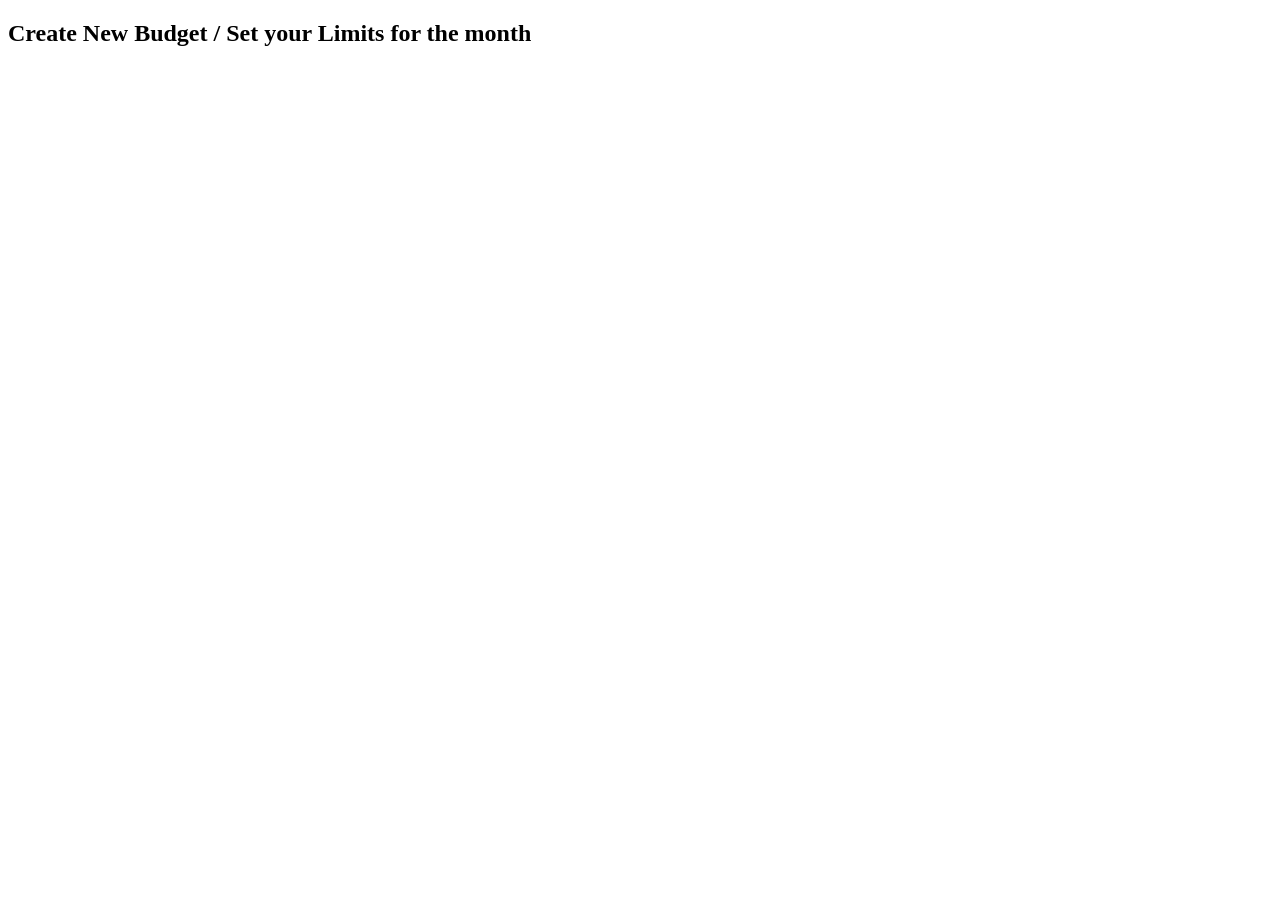
==== services/budget.html @ 3dbc1c92 "Creared the html structure and content of each page, modified the file structure" ====
<!DOCTYPE html>
<html lang="en">
<head>
    <meta charset="UTF-8">
    <meta name="viewport" content="width=device-width, initial-scale=1.0">
    <title>New Budget</title>
</head>
<body>
    <h2>Create New Budget / Set your Limits for the month</h2>
</body>
</html>
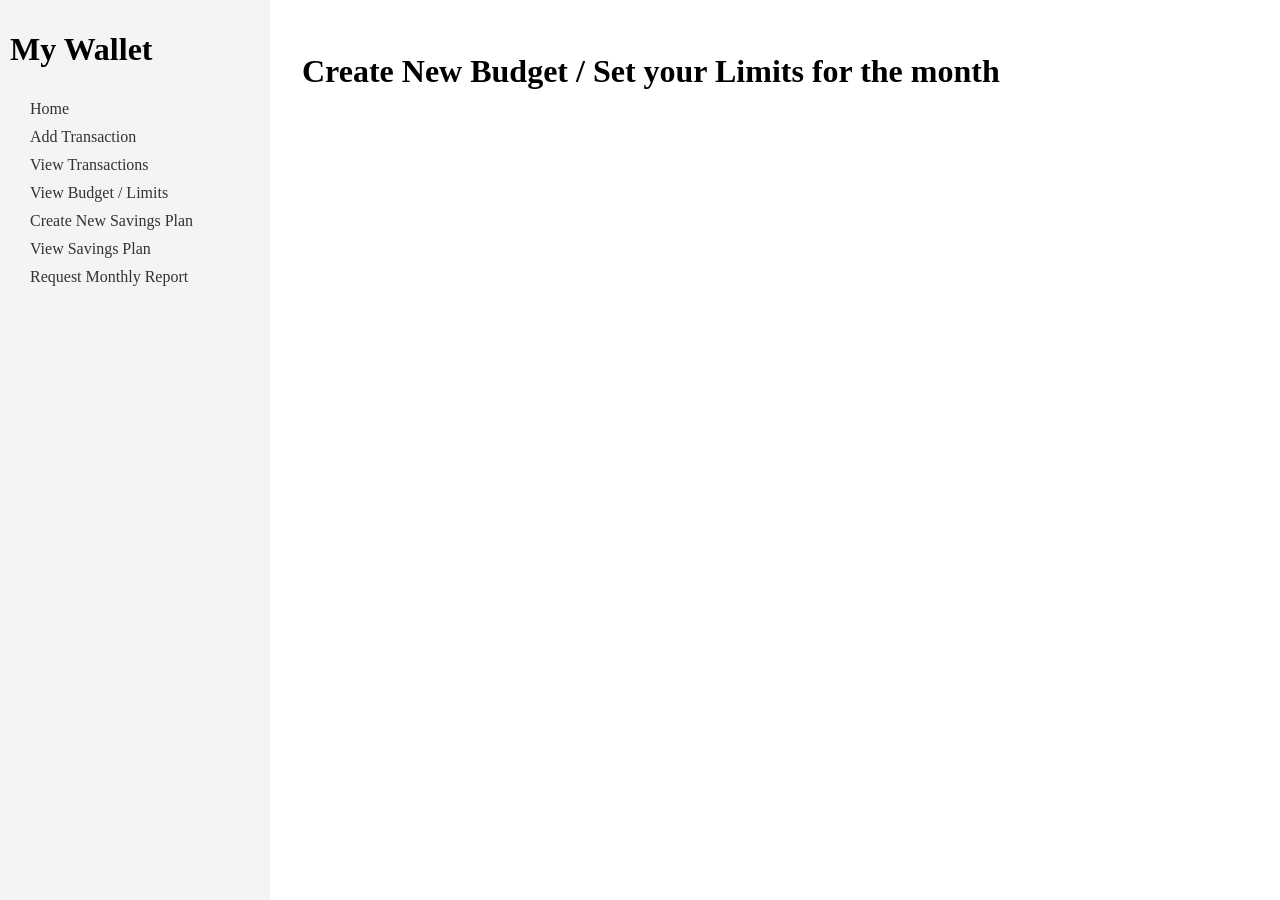
==== commit c8917751: "I made a lot of changes; - Made the index styling common to all pages using common-styles.css - rest" ====
--- a/services/budget.html
+++ b/services/budget.html
@@ -3,9 +3,26 @@
 <head>
     <meta charset="UTF-8">
     <meta name="viewport" content="width=device-width, initial-scale=1.0">
+    <link rel="stylesheet" href="../common-styles.css">
     <title>New Budget</title>
 </head>
 <body>
-    <h2>Create New Budget / Set your Limits for the month</h2>
+    <div class="page-wrapper">
+        <div class="side-bar">
+            <h1>My Wallet</h1>
+            <ul>
+                <li><a href="../index.html">Home</a></li>
+                <li><a href="transaction.html">Add Transaction</a></li>
+                <li><a href="view-transaction.html">View Transactions</a></li>
+                <li><a href="view-budget.html">View Budget / Limits</a></li>
+                <li><a href="new-savings-plan.html">Create New Savings Plan</a></li>
+                <li><a href="view-savings-plan.html">View Savings Plan</a></li>
+                <li><a href="monthly-report.html">Request Monthly Report</a></li>
+            </ul>
+        </div>
+        <div class="content-body">
+            <h1>Create New Budget / Set your Limits for the month</h1>
+        </div>
+    </div>
 </body>
 </html>
--- a/common-styles.css
+++ b/common-styles.css
@@ -0,0 +1,40 @@
+body {
+    margin: 0;
+    gap: 20px;
+    height: 100%;
+}
+
+.page-wrapper {
+    display: flex;
+    min-height: 100vh;
+}
+
+.side-bar {
+    flex-shrink: 0;
+    margin-right: auto;
+    background-color: #f4f4f4;
+    width: 250px;
+    padding: 10px;
+}
+a {
+    text-decoration: none;
+    color: #333;
+    padding: 0.5rem 0;
+}
+ul {
+    display: flex;
+    flex-direction: column;
+    padding: 10px;
+    margin: 10px;
+    list-style-type: none;
+    gap: 10px;
+}
+
+.content-body {
+    flex: 1;
+    padding: 2rem;
+    display: flex;
+    flex-direction: column;
+    gap: 20px;
+}
+
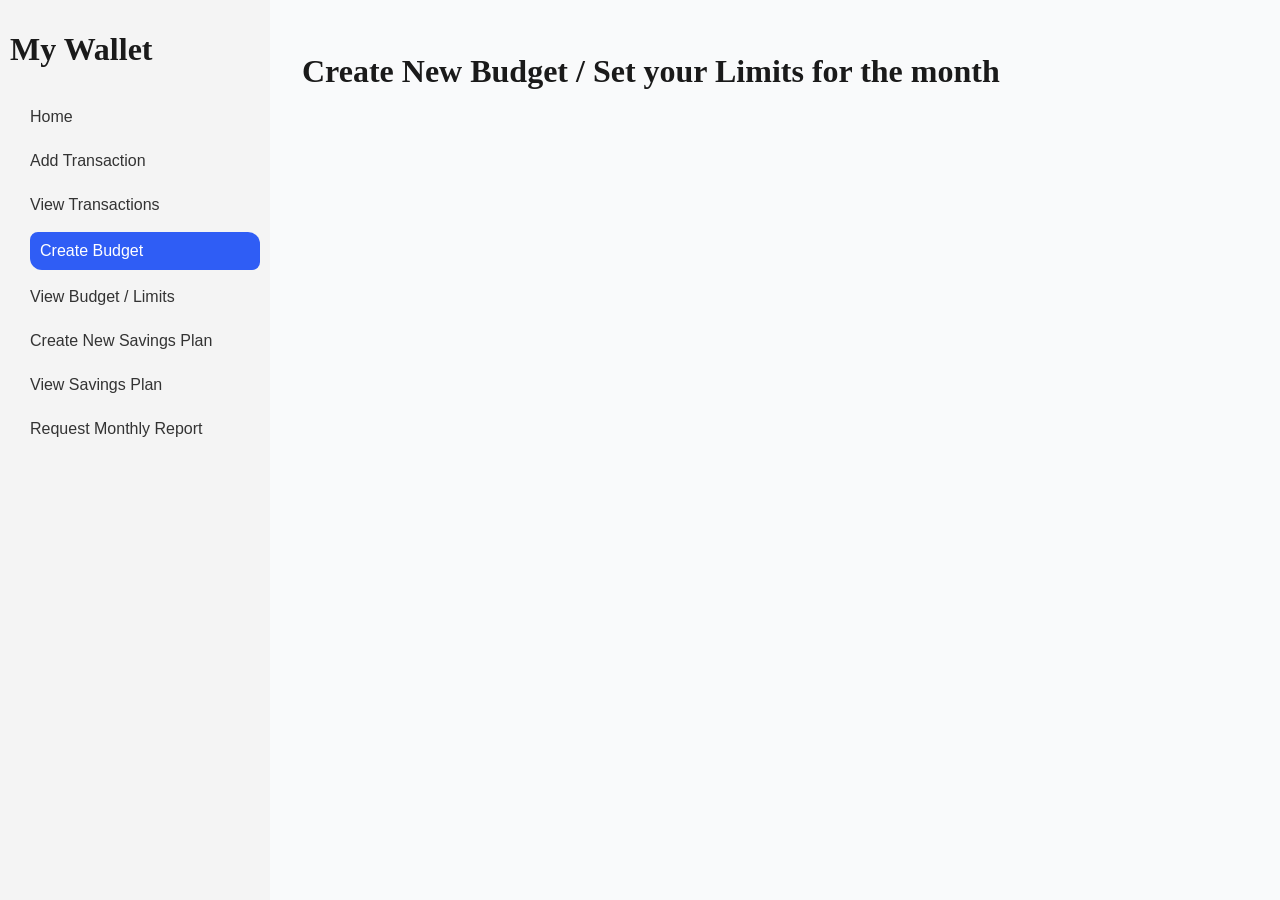
==== commit e2463bbb: "I styled the nav bar such that, the link for the current page is highlighted, i learned about pseudo" ====
--- a/services/budget.html
+++ b/services/budget.html
@@ -14,6 +14,7 @@
                 <li><a href="../index.html">Home</a></li>
                 <li><a href="transaction.html">Add Transaction</a></li>
                 <li><a href="view-transaction.html">View Transactions</a></li>
+                <li><a href="budget.html" class="active">Create Budget</a></li>
                 <li><a href="view-budget.html">View Budget / Limits</a></li>
                 <li><a href="new-savings-plan.html">Create New Savings Plan</a></li>
                 <li><a href="view-savings-plan.html">View Savings Plan</a></li>
--- a/common-styles.css
+++ b/common-styles.css
@@ -1,7 +1,27 @@
+:root {
+    --primary-color: #2f5df5;
+    --primary-color-dark: #1e3fa0;
+    --color-bg: #f9fafb;
+    --color-card-bg: #ffffff;
+    --color-text: #1a1a1a;
+    --color-text-muted: #6b7280;
+    --color-border: #e5e7eb;
+
+    --font-heading: "Century Gothic", serif;
+    --font-body: "Century Gothic", Arial, sans-serif;
+}
+
 body {
     margin: 0;
     gap: 20px;
     height: 100%;
+    font-family: var(--font-body);
+    color: var(--color-text);
+    background-color: var(--color-bg);
+}
+
+h1, h2 {
+    font-family: var(--font-heading);
 }
 
 .page-wrapper {
@@ -38,3 +58,16 @@
     gap: 20px;
 }
 
+.side-bar a {
+    display: block;
+    width: 100%;
+}
+
+.side-bar a.active {
+    background-color: var(--primary-color);
+    color: white;
+    border-radius: 0.5rem 0.75rem;
+    padding: 10px;
+    width: 100%;
+}
+
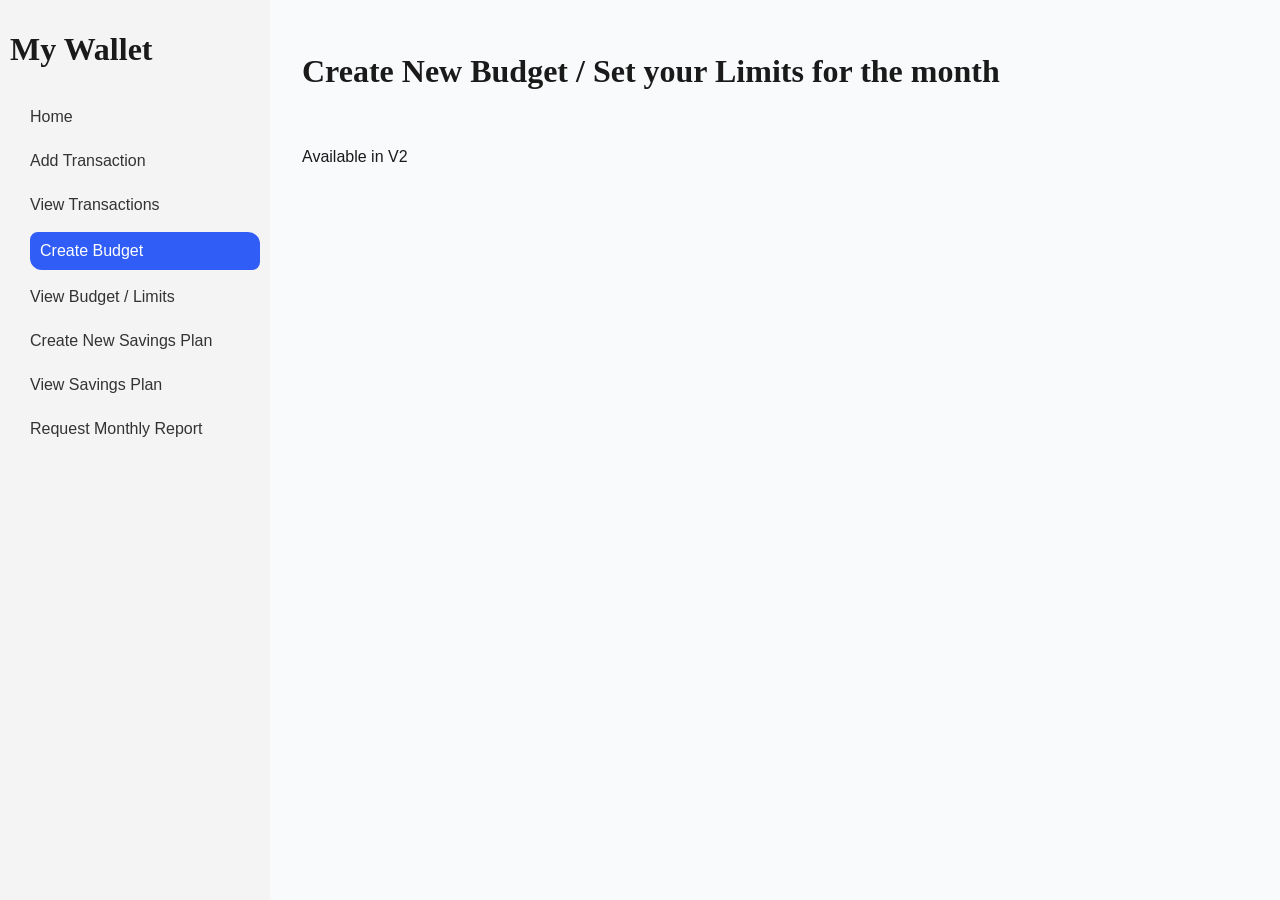
==== commit ba623cbe: "to be available soon" ====
--- a/services/budget.html
+++ b/services/budget.html
@@ -23,6 +23,7 @@
         </div>
         <div class="content-body">
             <h1>Create New Budget / Set your Limits for the month</h1>
+            <p>Available in V2</p>
         </div>
     </div>
 </body>
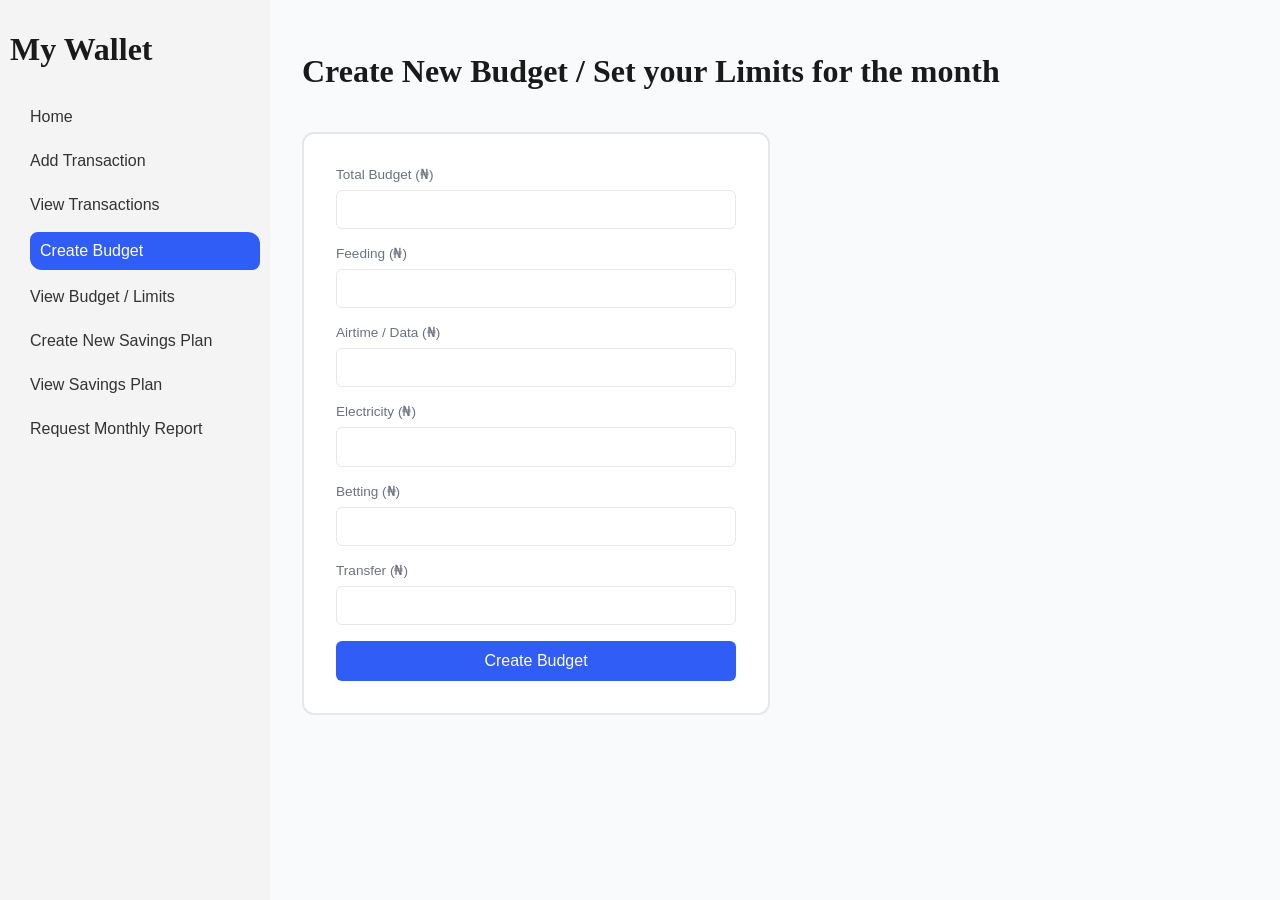
==== commit 07ecb982: "I just completed the first part of v2 - the create new budget page, styled using the same design as " ====
--- a/services/budget.html
+++ b/services/budget.html
@@ -4,6 +4,7 @@
     <meta charset="UTF-8">
     <meta name="viewport" content="width=device-width, initial-scale=1.0">
     <link rel="stylesheet" href="../common-styles.css">
+    <link rel="stylesheet" href="form-styles.css">
     <title>New Budget</title>
 </head>
 <body>
@@ -23,8 +24,33 @@
         </div>
         <div class="content-body">
             <h1>Create New Budget / Set your Limits for the month</h1>
-            <p>Available in V2</p>
+            <form id="transaction-form">
+                <label for="budget">Total Budget (₦)</label>
+                <input type="number" id="budget_amount_field" name="budget" step="0.01" required>
+                
+                <label for="feeding">Feeding (₦)</label>
+                <input type="number" id="feeding_amount_field" name="feeding" required>
+
+                <label for="airtime_data">Airtime / Data (₦)</label>
+                <input type="number" id="airtime_amount_field" name="airtime_data" required>
+
+                <label for="electricity">Electricity (₦)</label>
+                <input type="number" id="electricity_amount_field" name="electricity" required>
+
+                <label for="betting">Betting (₦)</label>
+                <input type="number" id="betting_amount_field" name="betting" required>
+
+                <label for="transfer">Transfer (₦)</label>
+                <input type="number" id="transfer_amount_field" name="transfer" required>
+
+                <button type="submit" id="submit-btn">
+                    <span id="submit-text">Create Budget</span>
+                    <div class="spinner" id="submit-spinner" style="display: none;"></div>
+                </button>
+            </form>
+            <div id="status-message"></div>
         </div>
     </div>
+    <script src="budget.js"></script>
 </body>
 </html>
--- a/common-styles.css
+++ b/common-styles.css
@@ -71,3 +71,17 @@
     width: 100%;
 }
 
+
+.spinner {
+    width: 20px;
+    height: 20px;
+    border: 3px solid var(--color-border);
+    border-top-color: var(--primary-color);
+    border-radius: 50%;
+    animation: spin 0.8s linear infinite;
+}
+
+@keyframes spin {
+    from { transform: rotate(0deg); }
+    to { transform: rotate(360deg); }
+}
--- a/services/form-styles.css
+++ b/services/form-styles.css
@@ -0,0 +1,74 @@
+:root {
+    --primary-color: #2f5df5;
+    --primary-color-dark: #1e3fa0;
+    --color-bg: #f9fafb;
+    --color-card-bg: #ffffff;
+    --color-text: #1a1a1a;
+    --color-text-muted: #6b7280;
+    --color-border: #e5e7eb;
+
+    --font-heading: "Century Gothic", serif;
+    --font-body: "Century Gothic", Arial, sans-serif;
+}
+
+#transaction-form {
+    display: flex;
+    flex-direction: column;
+    max-width: 400px;
+    gap: 1rem;
+    background-color: var(--color-card-bg);
+    padding: 2rem;
+    border-radius: 12px;
+    border: 2px solid var(--color-border)
+}
+
+#transaction-form label {
+    font-size: 0.85rem;
+    color: var(--color-text-muted);
+    margin-bottom: -0.5rem;
+}
+
+#transaction-form input,
+#transaction-form select {
+    padding: 0.6rem 0.8rem;
+    border: 1px solid var(--color-border);
+    border-radius: 6px;
+    font-size: 1rem;
+}
+
+#transaction-form button {
+    background-color: var(--primary-color);
+    color: white;
+    border: none;
+    padding: 0.7rem;
+    border-radius: 6px;
+    font-size: 1rem;
+    cursor: pointer;
+}
+
+#transaction-form button:hover {
+    background-color: var(--primary-color-dark);
+}
+
+#status-message {
+    font-weight: bold;
+}
+
+#submit-btn {
+    display: flex;
+    align-items: center;
+    justify-content: center;
+    gap: 0.5rem;
+}
+
+#submit-btn:disabled {
+    opacity: 0.5;
+    cursor: not-allowed;
+}
+
+#submit-spinner {
+    width: 16px;
+    height: 16px;
+    border: 2px solid rgba(255, 255, 255, 0.4);
+    border-top-color: white;
+}
